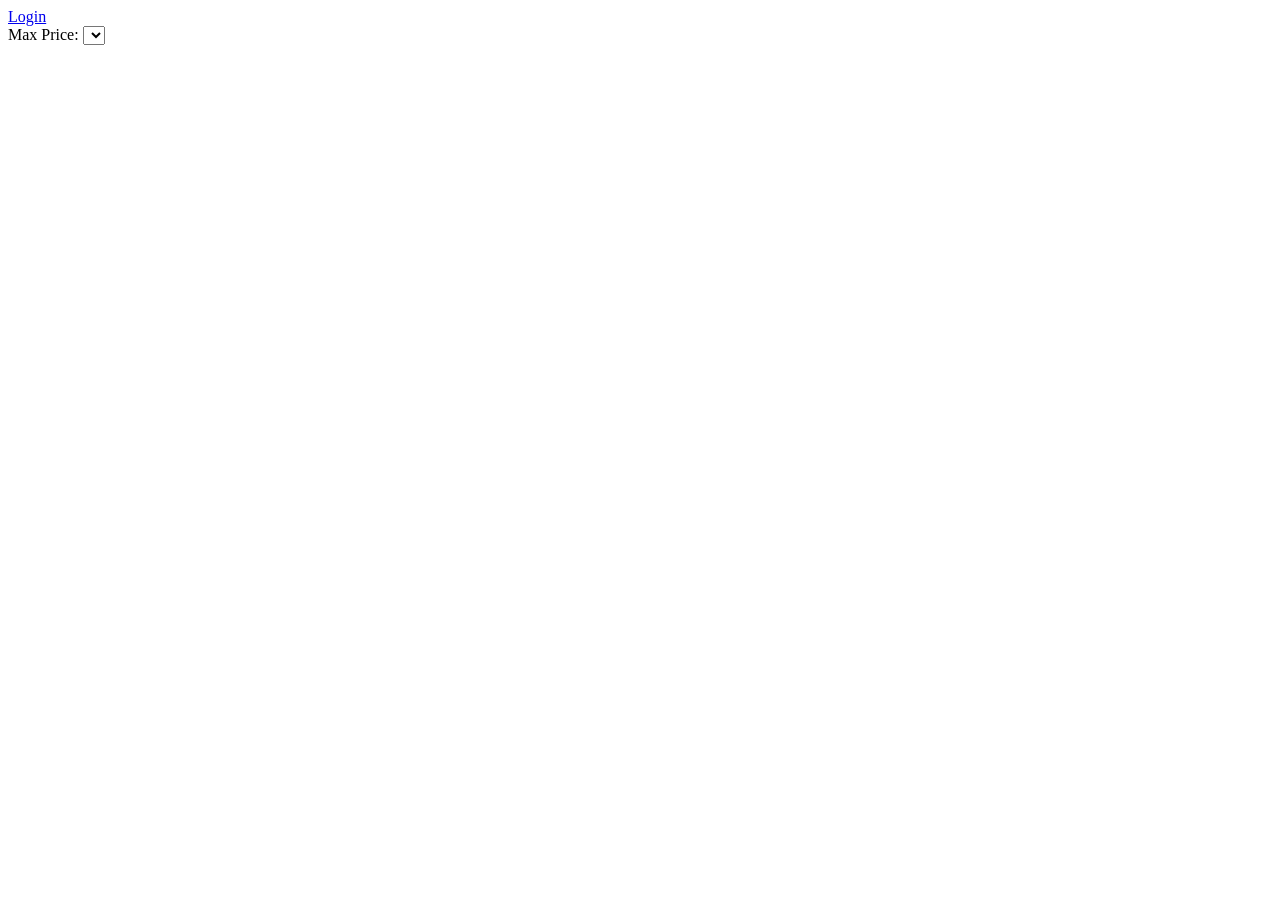
==== part4/index.html @ ee5fe5ae "Add part4 folders" ====
<!DOCTYPE html>
<html lang="en">
<head>
    <meta charset="UTF-8">
    <meta name="viewport" content="width=device-width, initial-scale=1.0">
    <title>List of Places</title>
    <link rel="stylesheet" href="styles.css">
</head>
<body>
    <header>
        <nav>
            <a href="login.html" id="login-link">Login</a>
        </nav>
    </header>
    <main>
        <section id="filter">
            <label for="price-filter">Max Price:</label>
            <select id="price-filter">
                <!-- Options will be populated dynamically -->
            </select>
        </section>
        <section id="places-list">
            <!-- List of places will be populated dynamically -->
        </section>
    </main>
    <script src="scripts.js"></script>
</body>
</html>
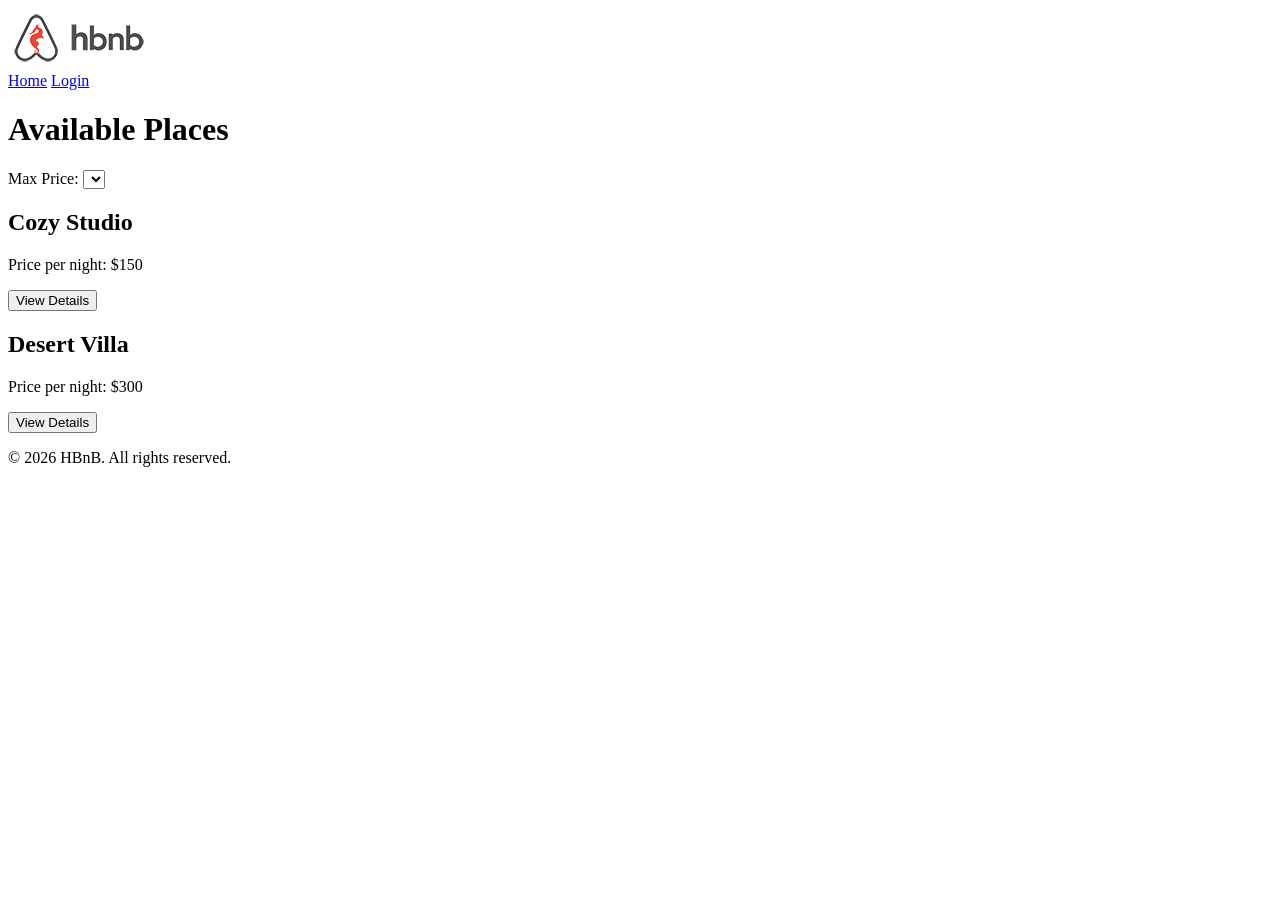
==== commit b3abbfa9: "Update index.html" ====
--- a/part4/index.html
+++ b/part4/index.html
@@ -7,22 +7,44 @@
     <link rel="stylesheet" href="styles.css">
 </head>
 <body>
+
     <header>
+        <a href="index.html">
+            <img src="images/logo.png" alt="HBnB Logo" class="logo">
+        </a>
         <nav>
-            <a href="login.html" id="login-link">Login</a>
+            <a href="index.html">Home</a>
+            <a href="login.html" id="login-link" class="login-button">Login</a>
         </nav>
     </header>
+
     <main>
+        <h1> Available Places</h1>
         <section id="filter">
             <label for="price-filter">Max Price:</label>
             <select id="price-filter">
-                <!-- Options will be populated dynamically -->
             </select>
         </section>
+
         <section id="places-list">
-            <!-- List of places will be populated dynamically -->
+            <div class="place-card">
+                <h2>Cozy Studio</h2>
+                <p>Price per night: $150</p>
+                <button class="details-button">View Details</button>
+            </div>
+
+            <div class="place-card">
+                <h2>Desert Villa</h2>
+                <p>Price per night: $300</p>
+                <button class="details-button">View Details</button>
+            </div>
         </section>
     </main>
+
+    <footer>
+        <p>&copy; 2026 HBnB. All rights reserved.</p>
+    </footer>
+
     <script src="scripts.js"></script>
 </body>
 </html>
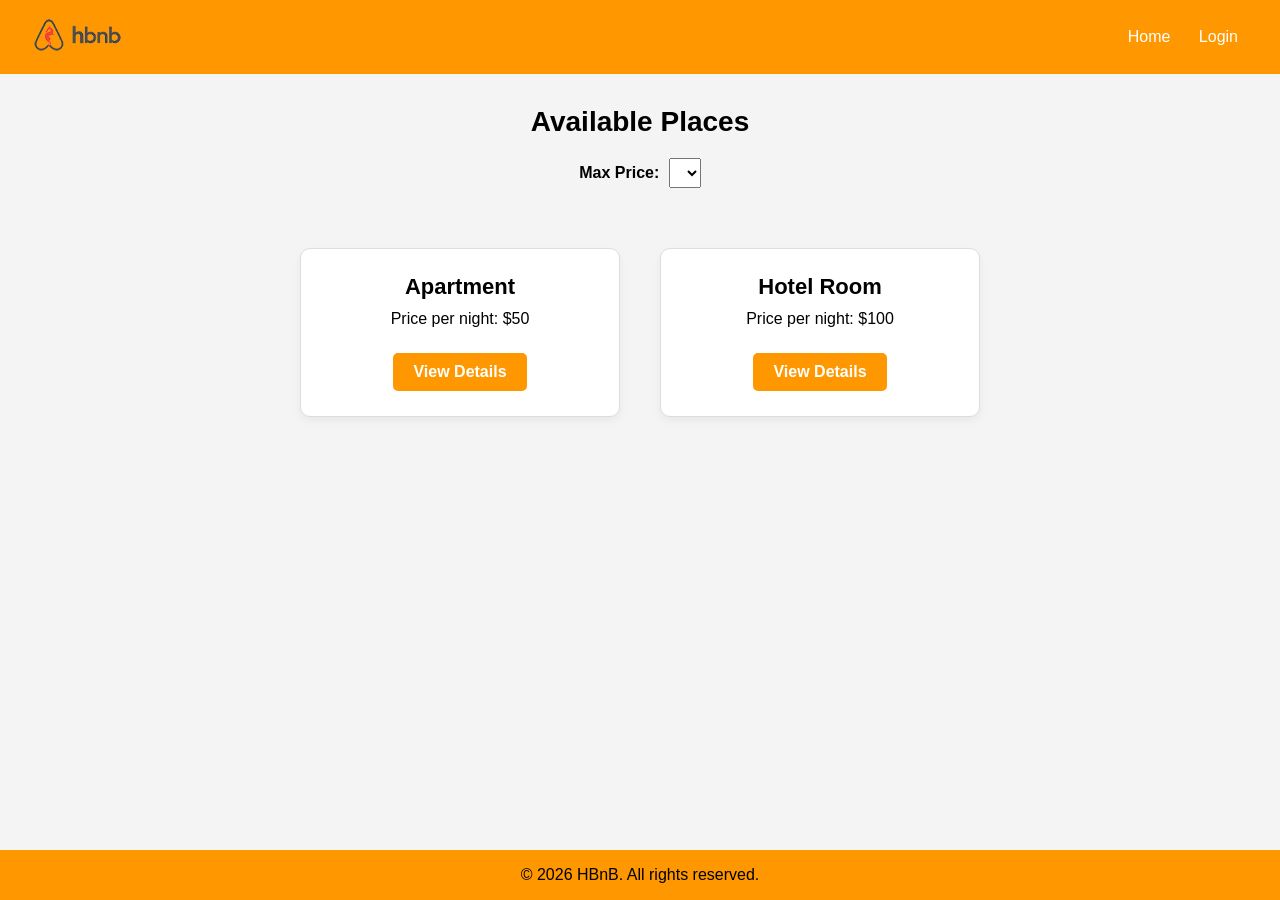
==== commit e4b8edb3: "Task 0" ====
--- a/part4/index.html
+++ b/part4/index.html
@@ -1,5 +1,5 @@
 <!DOCTYPE html>
-<html lang="en">
+<html lang="en" dir="ltr">
 <head>
     <meta charset="UTF-8">
     <meta name="viewport" content="width=device-width, initial-scale=1.0">
@@ -8,39 +8,47 @@
 </head>
 <body>
 
+    <!-- Header -->
     <header>
+        <!-- Logo -->
         <a href="index.html">
             <img src="images/logo.png" alt="HBnB Logo" class="logo">
         </a>
+        <!-- Nav bar -->
         <nav>
             <a href="index.html">Home</a>
             <a href="login.html" id="login-link" class="login-button">Login</a>
         </nav>
     </header>
 
+    <!-- Main -->
     <main>
-        <h1> Available Places</h1>
+        <!-- Main Header -->
+        <h1>Available Places</h1>
         <section id="filter">
             <label for="price-filter">Max Price:</label>
             <select id="price-filter">
             </select>
         </section>
 
+        <!-- Places list -->
         <section id="places-list">
+            <!-- Place cards -->
             <div class="place-card">
-                <h2>Cozy Studio</h2>
-                <p>Price per night: $150</p>
+                <h2>Apartment</h2>
+                <p>Price per night: $50</p>
                 <button class="details-button">View Details</button>
             </div>
 
             <div class="place-card">
-                <h2>Desert Villa</h2>
-                <p>Price per night: $300</p>
+                <h2>Hotel Room</h2>
+                <p>Price per night: $100</p>
                 <button class="details-button">View Details</button>
             </div>
         </section>
     </main>
 
+    <!-- Footer -->
     <footer>
         <p>&copy; 2026 HBnB. All rights reserved.</p>
     </footer>
--- a/part4/styles.css
+++ b/part4/styles.css
@@ -0,0 +1,262 @@
+*, ::before, ::after {
+    box-sizing: border-box;
+    margin: 0;
+    padding: 0;
+    font-family: Arial, sans-serif;
+}
+
+body {
+    background-color: #f4f4f4;
+    color: #000;
+    display: flex;
+    flex-direction: column;
+    min-height: 100dvh;
+}
+
+header {
+    background-color: #ff9800;
+    padding: 15px 30px;
+    display: flex;
+    justify-content: space-between;
+    align-items: center;
+}
+
+.logo {
+    height: 40px;
+}
+
+nav a {
+    color: #fff;
+    text-decoration: none;
+    font-size: 16px;
+    margin: 12px;
+}
+
+main {
+    padding: 2rem;
+    flex: 1;
+}
+
+h1 {
+    text-align: center;
+    margin-bottom: 20px;
+    font-size: 28px;
+}
+
+#filter {
+    text-align: center;
+    margin-bottom: 40px;
+    font-weight: bold;
+}
+
+#filter select {
+    padding: 5px;
+    margin-left: 5px;
+    font-size: 14px;
+}
+
+#places-list {
+    display: flex;
+    flex-wrap: wrap;
+    justify-content: center;
+}
+
+.place-card {
+    margin: 20px;
+    padding: 10px;
+    border: 1px solid #ddd;
+    border-radius: 10px;
+    background-color: #fff;
+    width: 320px;
+    box-shadow: 0 4px 8px #0000000d;
+    text-align: center;
+    display: flex;
+    flex-direction: column;
+    justify-content: space-between;
+    align-items: center;
+}
+
+.place-card h2 {
+    font-size: 22px;
+    margin: 15px 0 10px 0;
+}
+
+.place-card p {
+    margin-bottom: 25px;
+    font-size: 16px;
+}
+
+.details-button,
+#login-form button,
+#review-form button {
+    background-color: #ff9800;
+    color: white;
+    border: none;
+    padding: 10px 20px;
+    border-radius: 5px;
+    cursor: pointer;
+    font-size: 16px;
+    font-weight: bold;
+    text-decoration: none;
+    display: inline-block;
+    transition: background-color 0.2s;
+}
+
+#login-form button,
+#review-form button {
+    width: 100%;
+    padding: 12px;
+}
+
+.details-button {
+    margin-bottom: 15px;
+}
+
+.details-button:hover,
+#login-form button:hover,
+#review-form button:hover {
+    background-color: #e68a00;
+}
+
+footer {
+    text-align: center;
+    padding: 1rem;
+    background-color: #ff9800;
+    color: #000000;
+}
+
+#login-form {
+    background-color: #fff;
+    max-width: 400px;
+    margin: 40px auto;
+    padding: 30px;
+    border-radius: 10px;
+    box-shadow: 0 4px 8px #0000000d;
+}
+
+#login-form h2 {
+    text-align: center;
+    margin-bottom: 25px;
+    color: #333;
+}
+
+#login-form label {
+    display: block;
+    margin-bottom: 8px;
+    font-weight: bold;
+    color: #333;
+}
+
+#login-form input {
+    width: 100%;
+    padding: 12px;
+    margin-bottom: 20px;
+    border: 1px solid #ddd;
+    border-radius: 5px;
+    font-size: 16px;
+}
+
+#login-form input:focus {
+    border-color: #ff9800;
+    outline: none;
+    box-shadow: 0 0 5px #ff98004d;
+}
+
+#review-form {
+    background-color: #fff;
+    max-width: 400px;
+    margin: 40px auto;
+    padding: 30px;
+    border-radius: 10px;
+    box-shadow: 0 4px 8px #0000000d;
+}
+
+#review-form h2 {
+    text-align: center;
+    margin-bottom: 25px;
+    color: #333;
+}
+
+#review-form label {
+    display: block;
+    margin-bottom: 8px;
+    font-weight: bold;
+    color: #333;
+}
+
+#review-form select,
+#review-form textarea {
+    width: 100%;
+    padding: 12px;
+    margin-bottom: 20px;
+    border: 1px solid #ddd;
+    border-radius: 5px;
+    font-size: 16px;
+    font-family: Arial, sans-serif;
+    resize: vertical;
+}
+
+#review-form select:focus,
+#review-form textarea:focus {
+    border-color: #ff9800;
+    outline: none;
+    box-shadow: 0 0 5px #ff98004d;
+}
+
+.place-details {
+    background-color: #fff;
+    max-width: 800px;
+    margin: 0 auto 40px auto;
+    padding: 30px;
+    border-radius: 10px;
+    box-shadow: 0 4px 8px #0000000d;
+}
+
+.place-info p {
+    margin-bottom: 15px;
+    font-size: 16px;
+    line-height: 1.6;
+}
+
+.reviews h2 {
+    text-align: center;
+    margin-bottom: 20px;
+    font-size: 40px;
+}
+
+#reviews-list {
+    display: flex;
+    flex-wrap: wrap;
+    justify-content: center;
+    max-width: 1800px;
+    margin: 0 auto;
+}
+
+.review-card {
+    margin: 20px;
+    padding: 10px;
+    border: 1px solid #ddd;
+    border-radius: 10px;
+    background-color: #fff;
+    width: 500px;
+    box-shadow: 0 4px 8px #0000000d;
+    text-align: center;
+    display: flex;
+    flex-direction: column;
+    justify-content: space-between;
+    align-items: center;
+}
+
+.review-card h3 {
+    font-size: 18px;
+    margin: 10px 0px 10px 0px;
+}
+
+.review-card p {
+    margin-bottom: 8px;
+}
+
+.add-review-container {
+    text-align: center;
+    margin-top: 30px;
+}
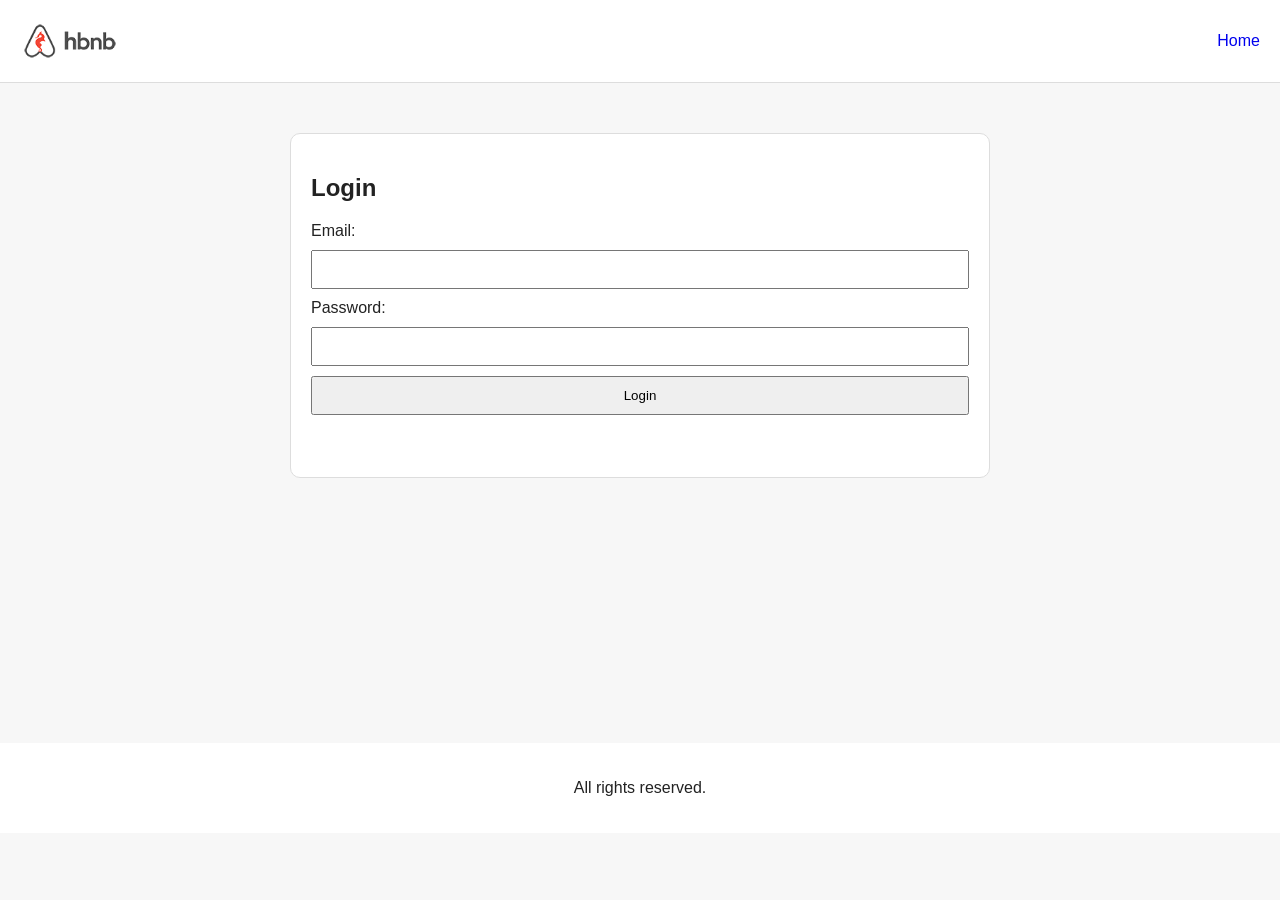
==== commit 682ba665: "Implement Part 4" ====
--- a/part4/index.html
+++ b/part4/index.html
@@ -1,58 +1,38 @@
 <!DOCTYPE html>
-<html lang="en" dir="ltr">
+<html lang="en">
 <head>
     <meta charset="UTF-8">
     <meta name="viewport" content="width=device-width, initial-scale=1.0">
-    <title>List of Places</title>
+    <title>HBnB - Places</title>
     <link rel="stylesheet" href="styles.css">
 </head>
 <body>
-
-    <!-- Header -->
     <header>
-        <!-- Logo -->
-        <a href="index.html">
-            <img src="images/logo.png" alt="HBnB Logo" class="logo">
-        </a>
-        <!-- Nav bar -->
+        <img src="images/logo.png" alt="HBnB Logo" class="logo">
         <nav>
             <a href="index.html">Home</a>
             <a href="login.html" id="login-link" class="login-button">Login</a>
         </nav>
     </header>
 
-    <!-- Main -->
     <main>
-        <!-- Main Header -->
-        <h1>Available Places</h1>
         <section id="filter">
             <label for="price-filter">Max Price:</label>
             <select id="price-filter">
+                <option value="10">10</option>
+                <option value="50">50</option>
+                <option value="100">100</option>
+                <option value="all">All</option>
             </select>
         </section>
 
-        <!-- Places list -->
-        <section id="places-list">
-            <!-- Place cards -->
-            <div class="place-card">
-                <h2>Apartment</h2>
-                <p>Price per night: $50</p>
-                <button class="details-button">View Details</button>
-            </div>
-
-            <div class="place-card">
-                <h2>Hotel Room</h2>
-                <p>Price per night: $100</p>
-                <button class="details-button">View Details</button>
-            </div>
-        </section>
+        <section id="places-list"></section>
     </main>
 
-    <!-- Footer -->
     <footer>
-        <p>&copy; 2026 HBnB. All rights reserved.</p>
+        <p>All rights reserved.</p>
     </footer>
 
     <script src="scripts.js"></script>
 </body>
-</html>+</html>
--- a/part4/styles.css
+++ b/part4/styles.css
@@ -1,262 +1,121 @@
-*, ::before, ::after {
+* {
     box-sizing: border-box;
-    margin: 0;
-    padding: 0;
-    font-family: Arial, sans-serif;
 }
 
 body {
-    background-color: #f4f4f4;
-    color: #000;
-    display: flex;
-    flex-direction: column;
-    min-height: 100dvh;
+    margin: 0;
+    font-family: Arial, sans-serif;
+    background: #f7f7f7;
+    color: #222;
 }
 
 header {
-    background-color: #ff9800;
-    padding: 15px 30px;
     display: flex;
     justify-content: space-between;
     align-items: center;
+    padding: 20px;
+    background: white;
+    border-bottom: 1px solid #ddd;
 }
 
 .logo {
-    height: 40px;
+    width: 100px;
 }
 
 nav a {
-    color: #fff;
+    margin-left: 15px;
     text-decoration: none;
-    font-size: 16px;
-    margin: 12px;
 }
 
 main {
-    padding: 2rem;
-    flex: 1;
-}
-
-h1 {
-    text-align: center;
-    margin-bottom: 20px;
-    font-size: 28px;
+    padding: 20px;
+    min-height: 70vh;
 }
 
 #filter {
-    text-align: center;
-    margin-bottom: 40px;
-    font-weight: bold;
-}
-
-#filter select {
-    padding: 5px;
-    margin-left: 5px;
-    font-size: 14px;
+    margin-bottom: 20px;
 }
 
 #places-list {
     display: flex;
     flex-wrap: wrap;
-    justify-content: center;
 }
 
-.place-card {
-    margin: 20px;
-    padding: 10px;
-    border: 1px solid #ddd;
-    border-radius: 10px;
-    background-color: #fff;
-    width: 320px;
-    box-shadow: 0 4px 8px #0000000d;
-    text-align: center;
-    display: flex;
-    flex-direction: column;
-    justify-content: space-between;
-    align-items: center;
-}
-
-.place-card h2 {
-    font-size: 22px;
-    margin: 15px 0 10px 0;
-}
-
-.place-card p {
-    margin-bottom: 25px;
-    font-size: 16px;
-}
-
-.details-button,
-#login-form button,
-#review-form button {
-    background-color: #ff9800;
-    color: white;
-    border: none;
-    padding: 10px 20px;
-    border-radius: 5px;
-    cursor: pointer;
-    font-size: 16px;
-    font-weight: bold;
-    text-decoration: none;
-    display: inline-block;
-    transition: background-color 0.2s;
-}
-
-#login-form button,
-#review-form button {
-    width: 100%;
-    padding: 12px;
-}
-
-.details-button {
-    margin-bottom: 15px;
-}
-
-.details-button:hover,
-#login-form button:hover,
-#review-form button:hover {
-    background-color: #e68a00;
-}
-
-footer {
-    text-align: center;
-    padding: 1rem;
-    background-color: #ff9800;
-    color: #000000;
-}
-
-#login-form {
-    background-color: #fff;
-    max-width: 400px;
-    margin: 40px auto;
-    padding: 30px;
-    border-radius: 10px;
-    box-shadow: 0 4px 8px #0000000d;
-}
-
-#login-form h2 {
-    text-align: center;
-    margin-bottom: 25px;
-    color: #333;
-}
-
-#login-form label {
-    display: block;
-    margin-bottom: 8px;
-    font-weight: bold;
-    color: #333;
-}
-
-#login-form input {
-    width: 100%;
-    padding: 12px;
-    margin-bottom: 20px;
-    border: 1px solid #ddd;
-    border-radius: 5px;
-    font-size: 16px;
-}
-
-#login-form input:focus {
-    border-color: #ff9800;
-    outline: none;
-    box-shadow: 0 0 5px #ff98004d;
-}
-
-#review-form {
-    background-color: #fff;
-    max-width: 400px;
-    margin: 40px auto;
-    padding: 30px;
-    border-radius: 10px;
-    box-shadow: 0 4px 8px #0000000d;
-}
-
-#review-form h2 {
-    text-align: center;
-    margin-bottom: 25px;
-    color: #333;
-}
-
-#review-form label {
-    display: block;
-    margin-bottom: 8px;
-    font-weight: bold;
-    color: #333;
-}
-
-#review-form select,
-#review-form textarea {
-    width: 100%;
-    padding: 12px;
-    margin-bottom: 20px;
-    border: 1px solid #ddd;
-    border-radius: 5px;
-    font-size: 16px;
-    font-family: Arial, sans-serif;
-    resize: vertical;
-}
-
-#review-form select:focus,
-#review-form textarea:focus {
-    border-color: #ff9800;
-    outline: none;
-    box-shadow: 0 0 5px #ff98004d;
-}
-
-.place-details {
-    background-color: #fff;
-    max-width: 800px;
-    margin: 0 auto 40px auto;
-    padding: 30px;
-    border-radius: 10px;
-    box-shadow: 0 4px 8px #0000000d;
-}
-
-.place-info p {
-    margin-bottom: 15px;
-    font-size: 16px;
-    line-height: 1.6;
-}
-
-.reviews h2 {
-    text-align: center;
-    margin-bottom: 20px;
-    font-size: 40px;
-}
-
-#reviews-list {
-    display: flex;
-    flex-wrap: wrap;
-    justify-content: center;
-    max-width: 1800px;
-    margin: 0 auto;
-}
-
+.place-card,
 .review-card {
     margin: 20px;
     padding: 10px;
     border: 1px solid #ddd;
     border-radius: 10px;
-    background-color: #fff;
-    width: 500px;
-    box-shadow: 0 4px 8px #0000000d;
-    text-align: center;
+    background: white;
+}
+
+.place-card {
+    width: 250px;
+}
+
+.details-button {
+    display: inline-block;
+    padding: 8px 12px;
+    margin-top: 10px;
+    text-decoration: none;
+    border-radius: 5px;
+    background: #eee;
+}
+
+.place-details,
+.form,
+.add-review {
+    max-width: 700px;
+    margin: 30px auto;
+    padding: 20px;
+    background: white;
+    border: 1px solid #ddd;
+    border-radius: 10px;
+}
+
+.place-info {
+    padding: 10px;
+}
+
+.review-card {
+    margin-top: 15px;
+}
+
+form {
     display: flex;
     flex-direction: column;
-    justify-content: space-between;
-    align-items: center;
+    gap: 10px;
 }
 
-.review-card h3 {
-    font-size: 18px;
-    margin: 10px 0px 10px 0px;
+input,
+textarea,
+select,
+button {
+    padding: 10px;
 }
 
-.review-card p {
-    margin-bottom: 8px;
+textarea {
+    min-height: 150px;
+    resize: vertical;
 }
 
-.add-review-container {
+button {
+    cursor: pointer;
+}
+
+.error {
+    color: #b00020;
+}
+
+#add-review {
     text-align: center;
+    margin: 20px;
+}
+
+footer {
+    text-align: center;
+    padding: 20px;
     margin-top: 30px;
+    background: white;
 }
